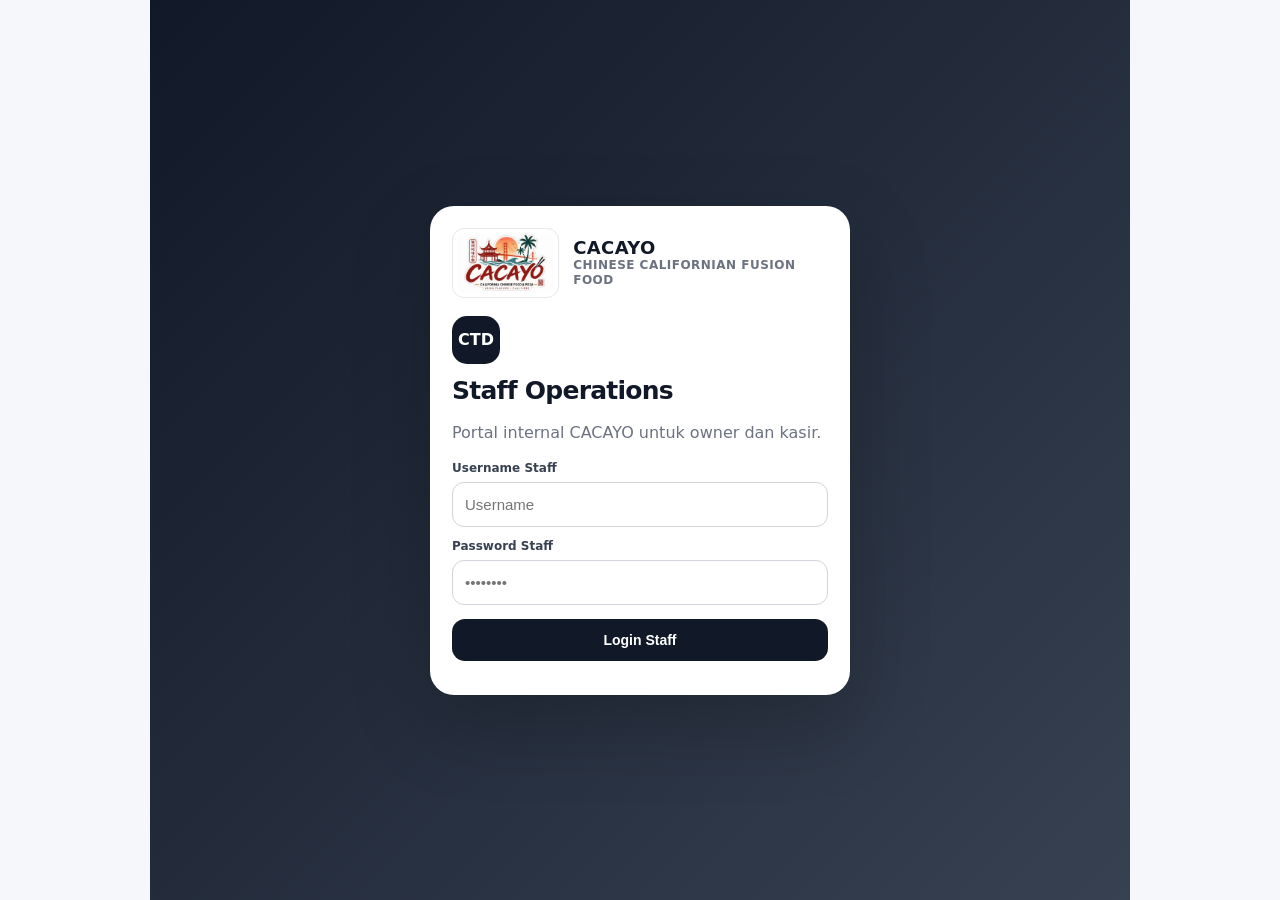
==== ops-cacayo-7k2/index.html @ a7a2cb9a "Add generic existing-member Gift flow v3.2.1" ====
<!doctype html>
<html lang="id">
<head>
  <meta charset="utf-8" />
  <meta name="viewport" content="width=device-width,initial-scale=1,viewport-fit=cover" />
  <meta name="theme-color" content="#111827" />
  <meta http-equiv="Cache-Control" content="no-cache, no-store, must-revalidate" />
  <meta http-equiv="Pragma" content="no-cache" />
  <meta http-equiv="Expires" content="0" />
  <meta name="robots" content="noindex,nofollow,noarchive" />
  <title>CACAYO CTD — Secure Staff Operations</title>
  <meta name="description" content="Secure internal operations portal for authorized CACAYO staff." />
  <link rel="stylesheet" href="./styles.css?v=3.2.1" />
</head>
<body>
  <div id="app">
    <div class="login-wrap">
      <section class="login-card">
        <div class="mini-brand">
          <img src="./cacayo-logo.jpg" alt="CACAYO logo"/>
          <div>
            <b>CACAYO</b>
            <span>CHINESE CALIFORNIAN FUSION FOOD</span>
          </div>
        </div>
        <h1>Secure Staff Operations</h1>
        <div class="notice">Loading staff portal v3.2.1...</div>
      </section>
    </div>
  </div>

  <template id="layout-template">
    <header class="topbar">
      <div class="topbar-brand-wrap">
        <img src="./cacayo-logo.jpg" alt="CACAYO logo" class="brand-logo"/>
        <div>
          <div class="brand">Cash to Dine</div>
          <div class="subbrand" id="outlet-name">Dining Credit System</div>
        </div>
      </div>
      <button class="ghost small" id="logout-btn">Logout</button>
    </header>
    <main id="screen"></main>
    <nav class="bottom-nav" id="bottom-nav"></nav>
  </template>

  <script src="./staff-bootstrap.js?v=3.2.1"></script>
  <script src="./qr-local.js?v=3.2.1"></script>
  <script src="./app.js?v=3.2.1"></script>
</body>
</html>
---- ops-cacayo-7k2/styles.css ----
:root{
  --bg:#f6f7fb;
  --card:#ffffff;
  --ink:#111827;
  --muted:#6b7280;
  --line:#e5e7eb;
  --accent:#111827;
  --danger:#b91c1c;
  --ok:#047857;
  --warn:#b45309;
  --soft:#f3f4f6;
}
*{box-sizing:border-box}
body{
  margin:0;
  font-family:Inter, ui-sans-serif, system-ui, -apple-system, BlinkMacSystemFont, "Segoe UI", Arial, sans-serif;
  background:var(--bg);
  color:var(--ink);
}
#app{max-width:980px;margin:0 auto;min-height:100vh;background:var(--bg)}
.topbar{
  position:sticky;top:0;z-index:10;
  display:flex;align-items:center;justify-content:space-between;
  padding:16px 18px;background:rgba(255,255,255,.92);backdrop-filter:blur(10px);
  border-bottom:1px solid var(--line);
}
.brand{font-weight:800;font-size:18px;letter-spacing:-.02em}
.subbrand{font-size:12px;color:var(--muted);margin-top:2px}
main{padding:16px 16px 86px}
.card{
  background:var(--card);border:1px solid var(--line);border-radius:18px;
  padding:16px;margin-bottom:14px;box-shadow:0 6px 22px rgba(17,24,39,.04);
}
.card.compact{padding:12px}
h1,h2,h3{margin:0 0 10px;letter-spacing:-.03em}
h1{font-size:25px}
h2{font-size:20px}
h3{font-size:16px}
p{line-height:1.5;color:var(--muted)}
label{display:block;font-size:12px;font-weight:700;color:#374151;margin:12px 0 7px}
input,select,textarea{
  width:100%;border:1px solid #d1d5db;border-radius:12px;padding:13px 12px;
  font-size:15px;background:white;color:var(--ink);outline:none;
}
input:focus,select:focus,textarea:focus{border-color:#111827;box-shadow:0 0 0 3px rgba(17,24,39,.08)}
button,.btn{
  border:0;border-radius:13px;padding:13px 14px;background:var(--accent);color:white;
  font-weight:800;font-size:14px;cursor:pointer;text-decoration:none;display:inline-flex;justify-content:center;align-items:center;gap:8px;
}
button.full,.btn.full{width:100%}
button.secondary,.btn.secondary{background:#eef2ff;color:#111827}
button.ghost,.btn.ghost{background:transparent;color:#111827;border:1px solid var(--line)}
button.danger{background:var(--danger)}
button.ok{background:var(--ok)}
button.small,.btn.small{padding:8px 10px;border-radius:10px;font-size:12px}
.grid{display:grid;gap:12px}
.grid.two{grid-template-columns:repeat(2,minmax(0,1fr))}
.grid.three{grid-template-columns:repeat(3,minmax(0,1fr))}
.row{display:flex;gap:10px;align-items:center}
.row > *{flex:1}
.kpi{background:#111827;color:white;border-radius:18px;padding:16px}
.kpi .label{font-size:12px;color:#d1d5db}
.kpi .value{font-size:23px;font-weight:900;margin-top:5px;letter-spacing:-.03em}
.stat{border:1px solid var(--line);border-radius:14px;padding:13px;background:white}
.stat .label{font-size:12px;color:var(--muted)}
.stat .value{font-size:18px;font-weight:900;margin-top:4px}
.badge{display:inline-flex;align-items:center;border-radius:999px;padding:5px 9px;font-size:12px;font-weight:800;background:var(--soft);color:#374151}
.badge.ok{background:#d1fae5;color:#065f46}
.badge.warn{background:#fef3c7;color:#92400e}
.badge.danger{background:#fee2e2;color:#991b1b}
.list{display:grid;gap:10px;margin-top:10px}
.item{border:1px solid var(--line);border-radius:14px;padding:12px;background:white}
.item .title{font-weight:900}
.item .meta{font-size:12px;color:var(--muted);margin-top:4px}
.divider{height:1px;background:var(--line);margin:14px 0}
.muted{color:var(--muted)}
.money{font-weight:900;letter-spacing:-.03em}
.notice{padding:12px;border-radius:14px;background:#fffbeb;border:1px solid #fde68a;color:#92400e;font-size:13px}
.success{padding:12px;border-radius:14px;background:#ecfdf5;border:1px solid #a7f3d0;color:#065f46;font-size:13px}
.error{padding:12px;border-radius:14px;background:#fef2f2;border:1px solid #fecaca;color:#991b1b;font-size:13px}
.bottom-nav{
  position:fixed;left:50%;transform:translateX(-50%);bottom:0;z-index:20;
  width:min(980px,100vw);display:flex;gap:8px;background:rgba(255,255,255,.96);
  border-top:1px solid var(--line);padding:8px 10px 10px;backdrop-filter:blur(10px);
}
.bottom-nav button{flex:1;background:white;color:#111827;border:1px solid var(--line);font-size:12px;padding:10px 8px}
.bottom-nav button.active{background:#111827;color:white}
.login-wrap{
  min-height:100vh;display:grid;place-items:center;padding:18px;background:linear-gradient(135deg,#111827,#374151);
}
.login-card{width:min(420px,100%);background:white;border-radius:24px;padding:22px;box-shadow:0 28px 80px rgba(0,0,0,.22)}
.logo-mark{width:48px;height:48px;border-radius:15px;background:#111827;color:white;display:grid;place-items:center;font-weight:900;margin-bottom:12px}
.code-box{font-family:ui-monospace,SFMono-Regular,Menlo,Monaco,Consolas,monospace;font-weight:900;letter-spacing:.08em}
.copy-area{font-family:ui-monospace,SFMono-Regular,Menlo,Monaco,Consolas,monospace;min-height:160px}
@media(max-width:720px){
  .grid.two,.grid.three{grid-template-columns:1fr}
  .topbar{padding:14px}
  main{padding:14px 14px 88px}
}

.qr-wrap{
  display:grid;
  place-items:center;
  gap:10px;
  border:1px dashed var(--line);
  border-radius:18px;
  padding:16px;
  background:#fff;
  margin:12px 0;
}
.qr-img{
  width:260px;
  max-width:100%;
  height:auto;
  border-radius:12px;
  border:1px solid var(--line);
}
.approval-alert{
  background:#fff7ed;
  border:2px solid #fb923c;
  color:#9a3412;
  border-radius:18px;
  padding:16px;
  margin-bottom:12px;
}
.approval-alert .big-money{
  color:#111827;
  font-size:32px;
  font-weight:900;
  letter-spacing:-.04em;
  margin:8px 0;
}

button:disabled{
  opacity:.45;
  cursor:not-allowed;
}

.search-hint{
  font-size:13px;
  color:var(--muted);
  margin-top:8px;
}
.search-suggestion{
  display:flex;
  align-items:center;
  justify-content:space-between;
  gap:12px;
  width:100%;
  text-align:left;
  border:1px solid var(--line);
  background:#fff;
  color:var(--ink);
  border-radius:14px;
  padding:12px;
  cursor:pointer;
}
.search-suggestion:hover{ background:#f9fafb; }
.search-suggestion .title{ font-weight:900; }
.search-suggestion .meta{
  font-size:12px;
  color:var(--muted);
  margin-top:3px;
}
.search-suggestion .balance{
  font-weight:900;
  white-space:nowrap;
}
.approve-success-screen{
  text-align:center;
  padding:20px 0;
}
.approve-success-screen .check{
  width:64px;
  height:64px;
  border-radius:999px;
  display:grid;
  place-items:center;
  background:#d1fae5;
  color:#065f46;
  margin:0 auto 14px;
  font-size:32px;
  font-weight:900;
}

.voucher-toolbar{
  display:flex;
  gap:10px;
  flex-wrap:wrap;
  align-items:center;
  margin:12px 0;
}
.voucher-toolbar select{
  max-width:220px;
}
.voucher-row{
  display:grid;
  grid-template-columns: 1.1fr 1fr .8fr .9fr;
  gap:10px;
  align-items:center;
  border:1px solid var(--line);
  border-radius:14px;
  padding:12px;
  background:#fff;
}
.voucher-row.used{
  background:#f3f4f6;
  color:#6b7280;
}
.voucher-row.used .code-box{
  color:#6b7280;
}
.voucher-row.expired{
  background:#fffbeb;
}
.voucher-row .campaign{
  font-weight:800;
}
.status-pill{
  display:inline-flex;
  align-items:center;
  justify-content:center;
  border-radius:999px;
  padding:6px 10px;
  font-size:12px;
  font-weight:900;
}
.status-pill.available{
  background:#d1fae5;
  color:#065f46;
}
.status-pill.used{
  background:#e5e7eb;
  color:#4b5563;
}
.status-pill.expired{
  background:#fef3c7;
  color:#92400e;
}
.voucher-summary{
  display:grid;
  grid-template-columns: repeat(4, minmax(0,1fr));
  gap:10px;
}
@media(max-width:720px){
  .voucher-row{
    grid-template-columns:1fr;
  }
  .voucher-summary{
    grid-template-columns:1fr 1fr;
  }
}

.pagination-bar{
  display:flex;
  align-items:center;
  justify-content:space-between;
  gap:10px;
  margin-top:12px;
}
.pagination-bar .page-info{
  font-weight:900;
  color:var(--muted);
  text-align:center;
}
.voucher-actions{
  display:flex;
  gap:8px;
  flex-wrap:wrap;
}
.voucher-actions button{
  padding:9px 10px;
  border-radius:10px;
  font-size:12px;
}
.voucher-row.void{
  background:#f9fafb;
  color:#9ca3af;
  opacity:.8;
}
.status-pill.void{
  background:#f3f4f6;
  color:#9ca3af;
}

.member-row{
  display:grid;
  grid-template-columns: 1fr 1fr .8fr .8fr;
  gap:10px;
  align-items:center;
  border:1px solid var(--line);
  border-radius:14px;
  padding:12px;
  background:#fff;
}
.member-row .name{font-weight:900;}
.member-row .phone{font-family:ui-monospace,SFMono-Regular,Menlo,Monaco,Consolas,monospace;}
.status-pill.registered{
  background:#dbeafe;
  color:#1e40af;
}
.status-pill.claimed{
  background:#ede9fe;
  color:#5b21b6;
}
.voucher-row.registered{
  background:#eff6ff;
}
.voucher-row.claimed{
  background:#f5f3ff;
  color:#5b21b6;
}
@media(max-width:720px){
  .member-row{grid-template-columns:1fr;}
}

.dashboard-grid{
  display:grid;
  grid-template-columns:repeat(4,minmax(0,1fr));
  gap:12px;
  margin-top:12px;
}
.dashboard-card{
  border:1px solid var(--line);
  border-radius:18px;
  padding:16px;
  background:#fff;
}
.dashboard-card .label{
  color:var(--muted);
  font-size:13px;
  font-weight:800;
}
.dashboard-card .value{
  font-size:28px;
  font-weight:950;
  margin-top:6px;
  letter-spacing:-.04em;
}
.action-grid{
  display:grid;
  grid-template-columns:repeat(2,minmax(0,1fr));
  gap:12px;
  margin-top:14px;
}
.action-card{
  border:1px solid var(--line);
  border-radius:18px;
  padding:18px;
  background:#fff;
  cursor:pointer;
  text-align:left;
}
.action-card:hover{
  background:#f9fafb;
}
.action-card .title{
  font-size:20px;
  font-weight:950;
}
.action-card .desc{
  color:var(--muted);
  margin-top:6px;
  line-height:1.4;
}
.member-table-wrap{
  overflow:auto;
  border:1px solid var(--line);
  border-radius:16px;
  background:#fff;
}
.member-table{
  width:100%;
  border-collapse:collapse;
  min-width:720px;
}
.member-table th,.member-table td{
  border-bottom:1px solid var(--line);
  padding:12px;
  text-align:left;
  font-size:14px;
}
.member-table th{
  background:#f9fafb;
  font-weight:950;
  color:var(--muted);
}
.member-table td.name{
  font-weight:950;
}
@media(max-width:900px){
  .dashboard-grid{grid-template-columns:repeat(2,minmax(0,1fr));}
  .action-grid{grid-template-columns:1fr;}
}

.quick-topup-panel{
  border:1px solid var(--line);
  border-radius:18px;
  padding:14px;
  background:#fff;
}
.member-action-row{
  display:grid;
  grid-template-columns:1fr auto auto;
  gap:10px;
  align-items:center;
  border:1px solid var(--line);
  border-radius:14px;
  padding:12px;
  background:#fff;
}
.member-action-row .title{font-weight:950;}
.member-action-row .meta{font-size:12px;color:var(--muted);margin-top:4px;}
.member-action-row .balance{font-weight:950;}
@media(max-width:720px){
  .member-action-row{grid-template-columns:1fr;}
  .member-action-row button{width:100%;}
}
.topup-package{
  border:1px solid var(--line);
  border-radius:14px;
  padding:12px;
  background:#fff;
  cursor:pointer;
  text-align:left;
}
.topup-package.active{
  border-color:#111827;
  box-shadow:0 0 0 3px rgba(17,24,39,.08);
}


/* v1.5 Premium Top Up Package Cards */
.package-grid{
  display:grid;
  grid-template-columns:repeat(2,minmax(0,1fr));
  gap:14px;
  margin-top:10px;
}
.topup-package{
  position:relative;
  min-height:132px;
  border:2px solid transparent;
  border-radius:22px;
  padding:18px;
  cursor:pointer;
  text-align:left;
  overflow:hidden;
  background:#fff;
  color:#111827;
  box-shadow:0 12px 30px rgba(15,23,42,.08);
  transition:transform .15s ease, box-shadow .15s ease, border-color .15s ease;
}
.topup-package:hover{
  transform:translateY(-2px);
  box-shadow:0 18px 40px rgba(15,23,42,.13);
}
.topup-package.active{
  border-color:#111827;
  box-shadow:0 0 0 4px rgba(17,24,39,.12), 0 18px 40px rgba(15,23,42,.14);
}
.package-top{
  display:flex;
  align-items:center;
  justify-content:space-between;
  gap:12px;
  margin-bottom:14px;
}
.package-icon{
  width:48px;
  height:48px;
  border-radius:16px;
  display:grid;
  place-items:center;
  font-size:26px;
  background:rgba(255,255,255,.82);
  box-shadow:inset 0 0 0 1px rgba(255,255,255,.45);
}
.package-badge{
  font-size:11px;
  font-weight:950;
  letter-spacing:.08em;
  padding:6px 9px;
  border-radius:999px;
  background:rgba(255,255,255,.82);
  color:#111827;
}
.package-title{
  font-size:24px;
  font-weight:950;
  letter-spacing:-.04em;
  line-height:1;
}
.package-pay{
  font-size:14px;
  font-weight:850;
  margin-top:10px;
}
.package-credit{
  font-size:18px;
  font-weight:950;
  margin-top:3px;
}
.package-note{
  font-size:12px;
  opacity:.82;
  margin-top:8px;
}
.package-diamond{
  background:linear-gradient(135deg,#dbeafe 0%,#c4b5fd 48%,#eef2ff 100%);
  color:#172554;
}
.package-gold{
  background:linear-gradient(135deg,#fef3c7 0%,#f59e0b 55%,#fff7ed 100%);
  color:#451a03;
}
.package-silver{
  background:linear-gradient(135deg,#f8fafc 0%,#cbd5e1 52%,#f1f5f9 100%);
  color:#0f172a;
}
.package-custom{
  background:linear-gradient(135deg,#f9fafb 0%,#e5e7eb 52%,#ffffff 100%);
  color:#111827;
}
.package-selected{
  position:absolute;
  right:14px;
  bottom:12px;
  font-size:12px;
  font-weight:950;
  padding:6px 10px;
  border-radius:999px;
  background:#111827;
  color:#fff;
  opacity:0;
}
.topup-package.active .package-selected{
  opacity:1;
}
@media(max-width:720px){
  .package-grid{
    grid-template-columns:1fr;
  }
}


/* v1.6 Clean Top Up UI */
.simple-topup-grid{
  display:grid;
  grid-template-columns:repeat(2,minmax(0,1fr));
  gap:12px;
  margin-top:12px;
}
.simple-topup-card{
  border:1px solid var(--line);
  border-radius:18px;
  background:#fff;
  padding:16px;
  min-height:120px;
  text-align:left;
  cursor:pointer;
  display:flex;
  flex-direction:column;
  justify-content:space-between;
  gap:8px;
  color:#111827;
  box-shadow:0 8px 22px rgba(15,23,42,.06);
}
.simple-topup-card:hover{
  background:#f9fafb;
}
.simple-topup-card.active{
  border-color:#111827;
  box-shadow:0 0 0 3px rgba(17,24,39,.10), 0 10px 26px rgba(15,23,42,.10);
}
.simple-topup-card .top{
  display:flex;
  align-items:center;
  justify-content:space-between;
  gap:10px;
}
.simple-topup-card .name{
  font-size:20px;
  font-weight:950;
  letter-spacing:-.03em;
}
.simple-topup-card .badge{
  font-size:11px;
  padding:5px 8px;
  border-radius:999px;
  background:#f3f4f6;
  font-weight:900;
}
.simple-topup-card .pay{
  color:#6b7280;
  font-weight:800;
  font-size:14px;
}
.simple-topup-card .credit{
  font-size:18px;
  font-weight:950;
}
.simple-topup-card.diamond{
  border-left:7px solid #6366f1;
}
.simple-topup-card.gold{
  border-left:7px solid #f59e0b;
}
.simple-topup-card.silver{
  border-left:7px solid #94a3b8;
}
.simple-topup-card.custom{
  border-left:7px solid #111827;
}
.customer-home-header{
  text-align:center;
  padding:16px 0 8px;
}
.customer-home-header .check{
  width:64px;
  height:64px;
  border-radius:999px;
  display:grid;
  place-items:center;
  background:#d1fae5;
  color:#065f46;
  margin:0 auto 12px;
  font-size:34px;
  font-weight:950;
}
.customer-topup-grid{
  display:grid;
  grid-template-columns:1fr;
  gap:10px;
  margin-top:10px;
}
.customer-topup-card{
  border:1px solid var(--line);
  border-radius:16px;
  padding:14px;
  background:#fff;
}
.customer-topup-card .title{
  font-weight:950;
  font-size:17px;
}
.customer-topup-card .desc{
  color:#6b7280;
  margin-top:4px;
}
.customer-topup-note{
  background:#eef2ff;
  border:1px solid #c7d2fe;
  color:#1e3a8a;
  border-radius:16px;
  padding:14px;
  margin-top:12px;
  font-weight:800;
}
@media(max-width:720px){
  .simple-topup-grid{
    grid-template-columns:1fr;
  }
}


/* v1.7 CACAYO Branding + Final Top Up Packages */
.topbar-brand-wrap{
  display:flex;
  align-items:center;
  gap:10px;
  min-width:0;
}
.brand-logo{
  width:34px;
  height:34px;
  border-radius:9px;
  object-fit:contain;
  background:#fff;
  border:1px solid var(--line);
  padding:2px;
  opacity:.88;
  flex:0 0 auto;
}
.mini-brand{
  display:flex;
  align-items:center;
  gap:10px;
  margin-bottom:14px;
}
.mini-brand img{
  width:42px;
  height:42px;
  object-fit:contain;
  border-radius:10px;
  border:1px solid var(--line);
  background:#fff;
  padding:2px;
}
.mini-brand b{
  display:block;
  font-size:15px;
  letter-spacing:.02em;
}
.mini-brand span{
  display:block;
  color:var(--muted);
  font-size:11px;
  font-weight:800;
  letter-spacing:.04em;
}
.simple-topup-card.nickel{
  border-left:7px solid #64748b;
}
.simple-topup-card .validity{
  font-size:13px;
  font-weight:900;
  color:#475569;
  margin-top:4px;
}
.customer-topup-grid{
  grid-template-columns:1fr;
}


/* v1.9 Bigger CACAYO Logo - landscape friendly */
.brand-logo{
  width:72px !important;
  height:46px !important;
  border-radius:10px !important;
  object-fit:contain !important;
  padding:3px !important;
  background:#fff !important;
  opacity:.96 !important;
}
.topbar-brand-wrap{
  gap:12px !important;
}
.mini-brand img{
  width:112px !important;
  height:70px !important;
  object-fit:contain !important;
  border-radius:12px !important;
  padding:4px !important;
  opacity:.98 !important;
}
.mini-brand{
  align-items:center !important;
  gap:14px !important;
  margin-bottom:18px !important;
}
.mini-brand b{
  font-size:18px !important;
}
.mini-brand span{
  font-size:12px !important;
  line-height:1.25 !important;
}
@media(max-width:720px){
  .brand-logo{
    width:58px !important;
    height:38px !important;
  }
  .mini-brand img{
    width:96px !important;
    height:60px !important;
  }
}


/* v2.0 Optional Gift Code */
label .meta{
  font-size:12px;
  font-weight:800;
  color:var(--muted);
}


/* v2.1 Owner Reset PIN + Delete Member */
button.danger,
.danger{
  background:#dc2626 !important;
  color:#fff !important;
  border-color:#dc2626 !important;
}
button.danger:hover{
  background:#b91c1c !important;
}


/* v2.2 Reset PIN Confirmation */
.pin-confirm-box{
  margin-top:16px;
  padding:18px;
  border-radius:18px;
  border:1px solid var(--line);
  background:#fff7ed;
  text-align:center;
}
.pin-confirm-box .label{
  font-size:13px;
  color:var(--muted);
  font-weight:900;
  letter-spacing:.04em;
  text-transform:uppercase;
}
.pin-confirm-box .pin-number{
  font-size:42px;
  line-height:1;
  font-weight:1000;
  letter-spacing:.18em;
  margin:10px 0 14px;
  color:#111827;
  font-variant-numeric:tabular-nums;
}
@media(max-width:520px){
  .pin-confirm-box .pin-number{
    font-size:36px;
  }
}


/* v2.4 Customer Portal + History */
.history-list{
  display:grid;
  gap:12px;
}
.history-item{
  border:1px solid var(--line);
  border-radius:16px;
  padding:14px;
  background:#fff;
}
.history-head{
  display:flex;
  justify-content:space-between;
  align-items:flex-start;
  gap:10px;
  margin-bottom:12px;
}
.history-head .title{
  font-weight:1000;
  font-size:15px;
}
.history-grid{
  display:grid;
  grid-template-columns:repeat(3, 1fr);
  gap:8px;
}
.history-grid div{
  border-radius:12px;
  background:#f8fafc;
  padding:10px;
}
.history-grid span{
  display:block;
  color:var(--muted);
  font-size:11px;
  font-weight:900;
  text-transform:uppercase;
  letter-spacing:.04em;
}
.history-grid b{
  display:block;
  margin-top:3px;
  font-size:14px;
}
@media(max-width:640px){
  .history-grid{
    grid-template-columns:1fr;
  }
}


/* v3.1.1 Single Balance Expiry */
.single-expiry-card{
  border:1px solid #bfdbfe;
  border-left:7px solid #2563eb;
  border-radius:17px;
  padding:16px;
  background:#eff6ff;
}
.single-expiry-card.urgent{
  border-color:#fdba74;
  border-left-color:#f59e0b;
  background:#fff7ed;
}
.single-expiry-card.empty{
  border-color:var(--line);
  border-left-color:#94a3b8;
  background:#f8fafc;
}
.expiry-label{
  color:var(--muted);
  font-size:11px;
  font-weight:1000;
  letter-spacing:.05em;
  text-transform:uppercase;
}
.expiry-main{
  margin-top:5px;
  font-size:23px;
  font-weight:1000;
  line-height:1.15;
}
.expiry-balance{
  margin-top:10px;
  font-size:18px;
  font-weight:1000;
}
.expiry-note{
  margin-top:7px;
  color:var(--muted);
  font-size:13px;
  line-height:1.45;
}
.topup-expiry-current{
  margin-top:12px;
  border-radius:12px;
  background:#f8fafc;
  padding:10px 12px;
  color:var(--muted);
  font-size:13px;
}
.topup-expiry-current b{
  color:#111827;
}
input[readonly]{
  background:#f8fafc;
  color:#334155;
  cursor:not-allowed;
}

/* v3.1.2 Voucher Copy Lock */
.copied-actions{justify-content:center;align-items:center}
.copied-badge{
  display:inline-flex;align-items:center;justify-content:center;
  min-width:112px;min-height:40px;padding:9px 14px;border-radius:12px;
  background:#dcfce7;border:1px solid #86efac;color:#166534;
  font-size:13px;font-weight:1000;letter-spacing:.04em
}
.copied-meta{color:#15803d!important;font-weight:900}
.voucher-actions button:disabled{cursor:not-allowed;opacity:.55}


/* v3.2.1 Voucher / Generic Gift */
.generate-code-card{border-top:5px solid #7c3aed}
.type-help{margin:10px 0 14px}
.voucher-type-card,.gift-type-card{
  display:flex;flex-direction:column;gap:5px;padding:13px;
  border-radius:14px;font-size:13px;line-height:1.45
}
.voucher-type-card{border:1px solid #93c5fd;background:#eff6ff}
.gift-type-card{border:1px solid #c4b5fd;background:#f5f3ff}
.voucher-type-card b,.gift-type-card b{font-size:14px}
.code-type-pill{
  display:inline-flex;align-items:center;border-radius:999px;
  padding:4px 8px;margin-bottom:5px;font-size:10px;
  font-weight:1000;letter-spacing:.04em
}
.code-type-pill.voucher{background:#dbeafe;color:#1d4ed8}
.code-type-pill.gift{background:#ede9fe;color:#6d28d9}
.claim-code-row{
  display:grid;grid-template-columns:minmax(0,1fr) auto;gap:10px
}
.gift-code-display{
  margin:14px 0;padding:14px;border:1px dashed #7c3aed;
  border-radius:14px;background:#f5f3ff;text-align:center;
  font-size:24px;font-weight:1000;letter-spacing:.12em
}
.gift-hero{text-align:center;margin-bottom:16px}
.gift-icon{font-size:48px}
.gift-value-card{
  margin:14px 0;padding:18px;border-radius:18px;
  background:linear-gradient(135deg,#7c3aed,#4f46e5);
  color:#fff;text-align:center
}
.gift-value-card span{
  display:block;font-size:12px;font-weight:900;
  letter-spacing:.06em;text-transform:uppercase;opacity:.85
}
.gift-value-card strong{display:block;margin-top:5px;font-size:34px}
.gift-value-card.success-gift{
  background:linear-gradient(135deg,#15803d,#16a34a)
}
@media(max-width:640px){
  .claim-code-row{grid-template-columns:1fr}
}
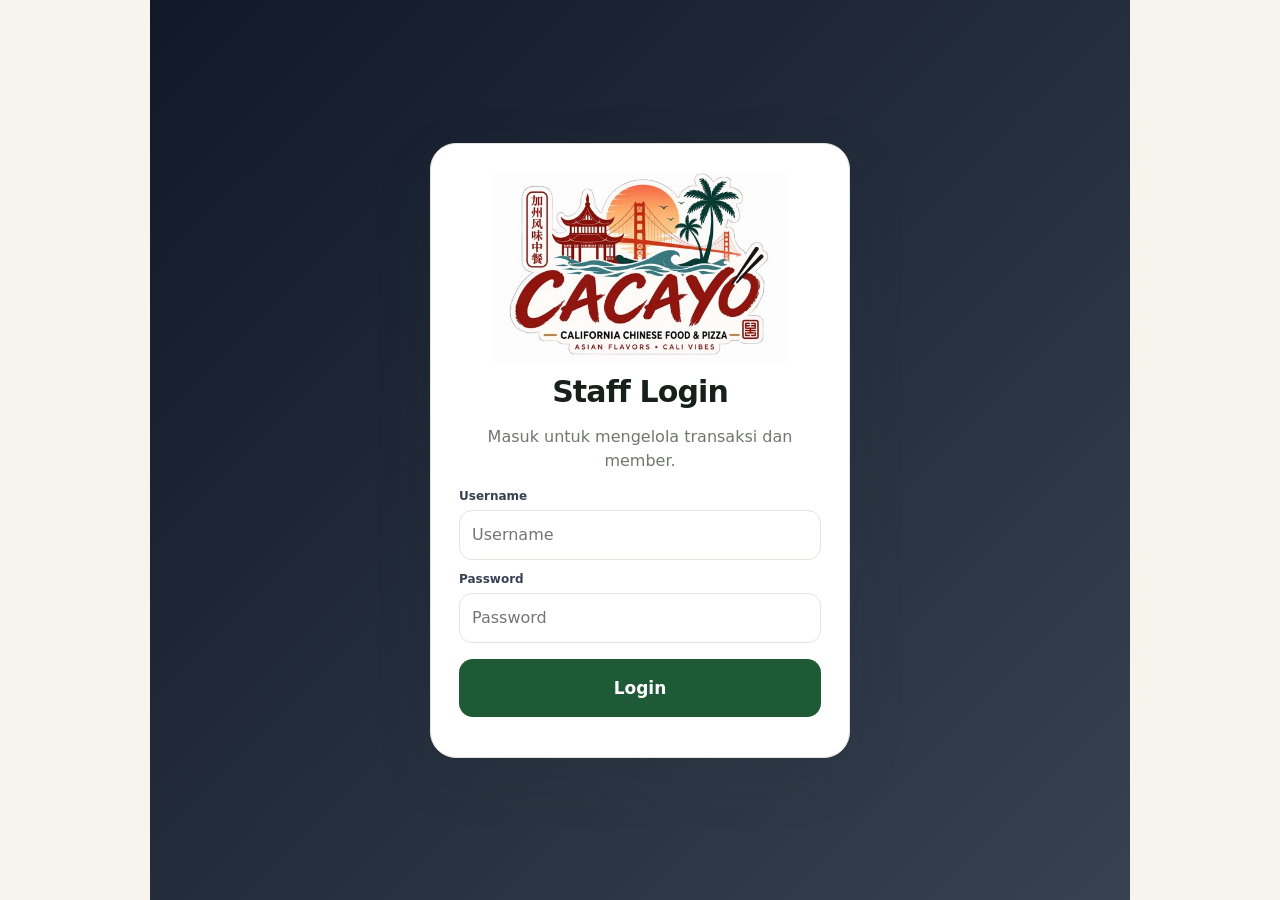
==== commit 06d11e76: "Redesign CACAYO white label tablet UI v4.0.0" ====
--- a/ops-cacayo-7k2/index.html
+++ b/ops-cacayo-7k2/index.html
@@ -1,51 +1 @@
-<!doctype html>
-<html lang="id">
-<head>
-  <meta charset="utf-8" />
-  <meta name="viewport" content="width=device-width,initial-scale=1,viewport-fit=cover" />
-  <meta name="theme-color" content="#111827" />
-  <meta http-equiv="Cache-Control" content="no-cache, no-store, must-revalidate" />
-  <meta http-equiv="Pragma" content="no-cache" />
-  <meta http-equiv="Expires" content="0" />
-  <meta name="robots" content="noindex,nofollow,noarchive" />
-  <title>CACAYO CTD — Secure Staff Operations</title>
-  <meta name="description" content="Secure internal operations portal for authorized CACAYO staff." />
-  <link rel="stylesheet" href="./styles.css?v=3.2.1" />
-</head>
-<body>
-  <div id="app">
-    <div class="login-wrap">
-      <section class="login-card">
-        <div class="mini-brand">
-          <img src="./cacayo-logo.jpg" alt="CACAYO logo"/>
-          <div>
-            <b>CACAYO</b>
-            <span>CHINESE CALIFORNIAN FUSION FOOD</span>
-          </div>
-        </div>
-        <h1>Secure Staff Operations</h1>
-        <div class="notice">Loading staff portal v3.2.1...</div>
-      </section>
-    </div>
-  </div>
-
-  <template id="layout-template">
-    <header class="topbar">
-      <div class="topbar-brand-wrap">
-        <img src="./cacayo-logo.jpg" alt="CACAYO logo" class="brand-logo"/>
-        <div>
-          <div class="brand">Cash to Dine</div>
-          <div class="subbrand" id="outlet-name">Dining Credit System</div>
-        </div>
-      </div>
-      <button class="ghost small" id="logout-btn">Logout</button>
-    </header>
-    <main id="screen"></main>
-    <nav class="bottom-nav" id="bottom-nav"></nav>
-  </template>
-
-  <script src="./staff-bootstrap.js?v=3.2.1"></script>
-  <script src="./qr-local.js?v=3.2.1"></script>
-  <script src="./app.js?v=3.2.1"></script>
-</body>
-</html>
+<!doctype html><html lang="id"><head><meta charset="utf-8"/><meta name="viewport" content="width=device-width,initial-scale=1,viewport-fit=cover"/><meta name="theme-color" content="#1f5a36"/><meta http-equiv="Cache-Control" content="no-cache, no-store, must-revalidate"/><meta name="robots" content="noindex,nofollow,noarchive"/><title>CACAYO Staff Portal</title><meta name="description" content="Portal internal staff CACAYO."/><link rel="stylesheet" href="./styles.css?v=4.0.0"/></head><body><div id="app"><div class="login-wrap"><section class="login-card"><img src="./cacayo-logo.jpg" alt="CACAYO logo" class="brand-logo-large"/><div class="notice">Loading...</div></section></div></div><template id="layout-template"><header class="topbar white-label-topbar"><div class="topbar-brand-wrap brand-home-link" id="brand-home-link" role="button" tabindex="0" aria-label="Kembali ke login"><img src="./cacayo-logo.jpg" alt="CACAYO logo" class="brand-logo"/></div><div class="staff-identity" id="outlet-name">Staff</div><button class="ghost small" id="logout-btn">Logout</button></header><main id="screen"></main><nav class="bottom-nav" id="bottom-nav"></nav></template><script src="./staff-bootstrap.js?v=4.0.0"></script><script src="./qr-local.js?v=4.0.0"></script><script src="./app.js?v=4.0.0"></script></body></html>
--- a/ops-cacayo-7k2/styles.css
+++ b/ops-cacayo-7k2/styles.css
@@ -986,3 +986,56 @@
 @media(max-width:640px){
   .claim-code-row{grid-template-columns:1fr}
 }
+
+
+/* v3.2.2 Clickable CACAYO brand */
+.brand-home-button{
+  width:100%;
+  border:0;
+  padding:0;
+  background:transparent;
+  color:inherit;
+  text-align:left;
+  cursor:pointer;
+  font:inherit;
+}
+.brand-home-button:hover,
+.brand-home-link:hover{
+  opacity:.82;
+}
+.brand-home-button:focus-visible,
+.brand-home-link:focus-visible{
+  outline:3px solid rgba(37,99,235,.35);
+  outline-offset:4px;
+  border-radius:12px;
+}
+.brand-home-link{
+  cursor:pointer;
+  user-select:none;
+}
+
+
+/* v3.2.3 Customer PIN Disclaimer */
+.pin-disclaimer-card{
+  border:1px solid #f1c56c;
+  border-left:5px solid #c88719;
+  background:#fffaf0;
+}
+.pin-disclaimer-title{
+  margin-bottom:7px;
+  color:#7c4a03;
+  font-size:15px;
+  font-weight:1000;
+}
+.pin-disclaimer-text{
+  margin:0;
+  color:#4b3a1c;
+  font-size:14px;
+  font-weight:650;
+  line-height:1.65;
+}
+
+/* v4.0 White-label tablet UI */
+:root{--green:#1f5a36;--green-dark:#17452a;--green-soft:#e8f1eb;--cream:#f7f4ed;--ink:#17211a;--muted:#6f786f;--line:#e4e3dc;--white:#fff;--danger:#b42318}
+*{box-sizing:border-box}body{background:var(--cream);color:var(--ink);font-family:Inter,ui-sans-serif,system-ui,-apple-system,"Segoe UI",sans-serif}button,input,select,textarea{font:inherit}button{min-height:50px;border-radius:14px}.white-label-topbar{min-height:86px;background:#fff;border-bottom:1px solid var(--line);padding:10px 22px;box-shadow:0 4px 18px rgba(20,44,28,.05)}.topbar-brand-wrap{width:120px;justify-content:flex-start}.brand-logo{width:112px;height:64px;object-fit:contain}.staff-identity{font-weight:800;color:var(--muted)}#screen{max-width:1180px;margin:0 auto;padding:24px}.brand-button{display:block;border:0;background:transparent;padding:0;margin:0 auto;min-height:auto;cursor:pointer}.brand-logo-large{display:block;width:min(320px,78vw);max-height:190px;object-fit:contain;margin:0 auto}.clean-login,.customer-login-card{max-width:520px;padding:28px;border:1px solid var(--line);box-shadow:0 18px 60px rgba(30,55,36,.10);border-radius:26px;background:#fff}.clean-login h1,.customer-login-card h1{text-align:center;margin:12px 0 4px;font-size:30px}.clean-login p,.customer-login-card>p{text-align:center;color:var(--muted)}.touch-button{min-height:58px;font-size:17px;font-weight:900;background:var(--green);color:#fff;border:0}.staff-home-shell{min-height:calc(100vh - 145px);display:flex;flex-direction:column;justify-content:center;gap:24px}.staff-logo-stage{text-align:center}.staff-home-logo{width:min(440px,55vw);max-height:240px;object-fit:contain}.touch-menu{display:grid;gap:16px}.touch-menu.three{grid-template-columns:repeat(3,1fr)}.touch-menu-card{min-height:190px;background:#fff;border:1px solid var(--line);color:var(--ink);display:flex;flex-direction:column;align-items:center;justify-content:center;gap:8px;box-shadow:0 8px 28px rgba(33,69,44,.06)}.touch-menu-card.primary{background:linear-gradient(145deg,var(--green),var(--green-dark));color:#fff}.touch-menu-icon{font-size:50px;line-height:1}.touch-menu-card b{font-size:22px}.touch-menu-card small{font-size:14px;color:inherit;opacity:.78}.promo-shortcut{display:grid;grid-template-columns:auto 1fr auto;align-items:center;gap:16px;padding:16px 20px;background:#fff;border:1px solid var(--line);text-align:left;color:var(--ink)}.promo-shortcut>span:first-child{font-size:30px}.promo-shortcut span:nth-child(2){display:flex;flex-direction:column}.promo-shortcut small{color:var(--muted)}.secondary-tools{display:flex;gap:12px;justify-content:center}.secondary-tool{background:#fff;border:1px solid var(--line);color:var(--ink);padding:10px 18px}.tablet-page{display:grid;gap:18px}.page-heading{display:grid;grid-template-columns:54px 1fr;gap:12px;align-items:center}.page-heading h1{margin:0;font-size:30px}.page-heading p{margin:3px 0 0;color:var(--muted)}.back-button{width:50px;height:50px;border:1px solid var(--line);background:#fff;color:var(--ink);font-size:24px}.surface-card{background:#fff;border:1px solid var(--line);border-radius:22px;padding:20px}.transaction-choice{display:grid;grid-template-columns:1fr 1fr;gap:16px}.transaction-choice-card{min-height:150px;background:#fff;border:2px solid var(--line);display:flex;align-items:center;justify-content:center;flex-direction:column;gap:8px;color:var(--ink)}.transaction-choice-card span{font-size:44px}.transaction-choice-card b{font-size:22px}.transaction-choice-card.active{background:var(--green);color:#fff;border-color:var(--green)}.search-box-large{display:flex;align-items:center;gap:12px;border:1px solid var(--line);border-radius:15px;background:#fff;padding:0 14px}.search-box-large span{font-size:24px;color:var(--muted)}.search-box-large input{border:0!important;box-shadow:none!important;min-height:58px;width:100%;font-size:17px}.member-picker-card label{font-weight:900}.member-touch-list{display:grid;gap:10px;margin-top:14px}.member-touch-row{width:100%;display:grid;grid-template-columns:48px 1fr auto 24px;align-items:center;gap:12px;padding:12px 14px;background:#fff;border:1px solid var(--line);color:var(--ink);text-align:left}.member-avatar{width:44px;height:44px;border-radius:50%;display:grid;place-items:center;background:var(--green-soft);color:var(--green);font-weight:900}.member-touch-main,.member-touch-balance{display:flex;flex-direction:column}.member-touch-main small,.member-touch-balance small{color:var(--muted)}.member-touch-balance{text-align:right}.chevron{font-size:28px;color:var(--muted)}.empty-state{padding:24px;text-align:center;color:var(--muted);background:#fff;border:1px dashed var(--line);border-radius:16px}.member-page-toolbar{display:grid;grid-template-columns:1fr auto;gap:12px}.member-summary-line{color:var(--muted);font-weight:700}.report-actions{display:flex;justify-content:flex-end;gap:10px}.report-filter-bar{display:flex;gap:10px;align-items:center;flex-wrap:wrap;background:#fff;border:1px solid var(--line);border-radius:18px;padding:14px}.report-filter-bar input,.report-filter-bar select{width:auto;min-height:48px}.report-summary{display:grid;grid-template-columns:repeat(3,1fr);gap:12px}.report-summary>div{background:#fff;border:1px solid var(--line);border-radius:16px;padding:14px;display:flex;flex-direction:column}.report-summary b{font-size:22px}.daily-report-group{background:#fff;border:1px solid var(--line);border-radius:18px;overflow:hidden;margin-bottom:14px}.daily-report-group header{display:flex;justify-content:space-between;padding:14px 16px;background:var(--green-soft)}.report-row{display:grid;grid-template-columns:70px 1fr 150px 90px;gap:12px;align-items:center;padding:12px 16px;border-top:1px solid var(--line)}.report-row>span:nth-child(2){display:flex;flex-direction:column}.report-row small{color:var(--muted)}.report-row strong{text-align:right}.report-row strong.plus{color:var(--green)}.report-row strong.minus{color:var(--danger)}.status-dot{text-align:right;color:var(--muted);font-size:12px}.customer-shell{min-height:100vh;max-width:640px;margin:0 auto;padding:20px;display:flex;align-items:flex-start;justify-content:center}.login-customer-shell{align-items:center}.customer-home-card,.customer-confirm-card,.promo-customer-card{width:100%;background:#fff;border:1px solid var(--line);border-radius:26px;padding:22px;box-shadow:0 18px 55px rgba(30,55,36,.08)}.customer-home-card .brand-logo-large{width:min(230px,62vw);max-height:130px}.customer-greeting{display:flex;flex-direction:column;margin:10px 0}.customer-greeting span{color:var(--muted)}.customer-greeting b{font-size:24px}.balance-hero{padding:22px;border-radius:20px;background:linear-gradient(145deg,#edf5ef,#dbeadd);text-align:center}.balance-hero span,.balance-hero small{display:block;color:var(--muted)}.balance-hero strong{display:block;font-size:38px;color:var(--green);margin:4px 0}.customer-action-grid{display:grid;grid-template-columns:repeat(4,1fr);gap:9px;margin:14px 0}.customer-action-grid button{min-height:86px;background:#fff;border:1px solid var(--line);color:var(--ink);display:flex;flex-direction:column;justify-content:center;gap:4px}.customer-action-grid button span{font-size:24px}.customer-action-grid button.active{background:var(--green);color:#fff}.customer-panel{border-top:1px solid var(--line);padding-top:14px}.customer-panel h2{font-size:20px}.compact-package-list{display:grid;gap:8px}.compact-package-list div{display:flex;justify-content:space-between;padding:12px;background:var(--green-soft);border-radius:12px}.text-button{border:0;background:transparent;color:var(--green);font-weight:800;margin:12px auto 0;display:block}.customer-confirm-card{text-align:center;position:relative}.customer-confirm-card .brand-logo-large{width:min(190px,50vw);max-height:110px}.customer-back{position:absolute;left:20px;top:20px}.confirm-amount{font-size:38px;font-weight:1000;color:var(--green);margin:8px}.pin-dots{display:flex;gap:14px;justify-content:center;margin:18px}.pin-dots i{width:14px;height:14px;border-radius:50%;border:2px solid var(--green)}.pin-dots i.filled{background:var(--green)}.numeric-keypad{display:grid;grid-template-columns:repeat(3,1fr);gap:8px;margin:14px 0}.numeric-keypad button{font-size:22px;background:#fff;border:1px solid var(--line)}.success-check{width:84px;height:84px;border-radius:50%;display:grid;place-items:center;background:var(--green);color:#fff;font-size:50px;margin:20px auto}.promo-admin-card{display:grid;grid-template-columns:minmax(320px,1fr) minmax(320px,1fr);gap:22px}.promo-preview-frame{aspect-ratio:3/2;background:#eef1ed;border:1px dashed var(--line);border-radius:18px;overflow:hidden;display:grid;place-items:center}.promo-preview-frame img{width:100%;height:100%;object-fit:cover}.promo-admin-card form{display:grid;gap:8px}.promo-admin-card small{color:var(--muted)}.switch-row{display:flex;justify-content:space-between;align-items:center;padding:12px;background:var(--green-soft);border-radius:12px}.switch-row input{width:24px;height:24px}.promo-customer-shell{align-items:center}.promo-customer-card{text-align:center}.promo-customer-card .brand-logo-large{width:min(200px,55vw);max-height:115px}.transaction-success-strip{display:flex;gap:12px;align-items:center;text-align:left;padding:12px;background:var(--green-soft);border-radius:14px;margin:8px 0 14px}.transaction-success-strip>span{width:40px;height:40px;border-radius:50%;display:grid;place-items:center;background:var(--green);color:#fff;font-weight:900}.transaction-success-strip div{display:flex;flex-direction:column}.promo-customer-image{width:100%;aspect-ratio:3/2;object-fit:cover;border-radius:18px}.no-promo-state{padding:25px}.pin-disclaimer-text{font-size:13px;line-height:1.65;color:#4b534d}.card{border-radius:20px;border-color:var(--line);box-shadow:none}input,select,textarea{border-radius:13px;min-height:50px;border-color:var(--line)}
+@media(max-width:760px){#screen{padding:14px}.white-label-topbar{min-height:72px;padding:6px 12px}.brand-logo{width:86px;height:54px}.staff-identity{display:none}.staff-home-logo{width:min(320px,78vw)}.touch-menu.three{grid-template-columns:1fr}.touch-menu-card{min-height:120px}.transaction-choice{grid-template-columns:1fr 1fr}.member-page-toolbar{grid-template-columns:1fr}.report-row{grid-template-columns:55px 1fr 105px}.status-dot{display:none}.promo-admin-card{grid-template-columns:1fr}.customer-action-grid{grid-template-columns:repeat(2,1fr)}}
